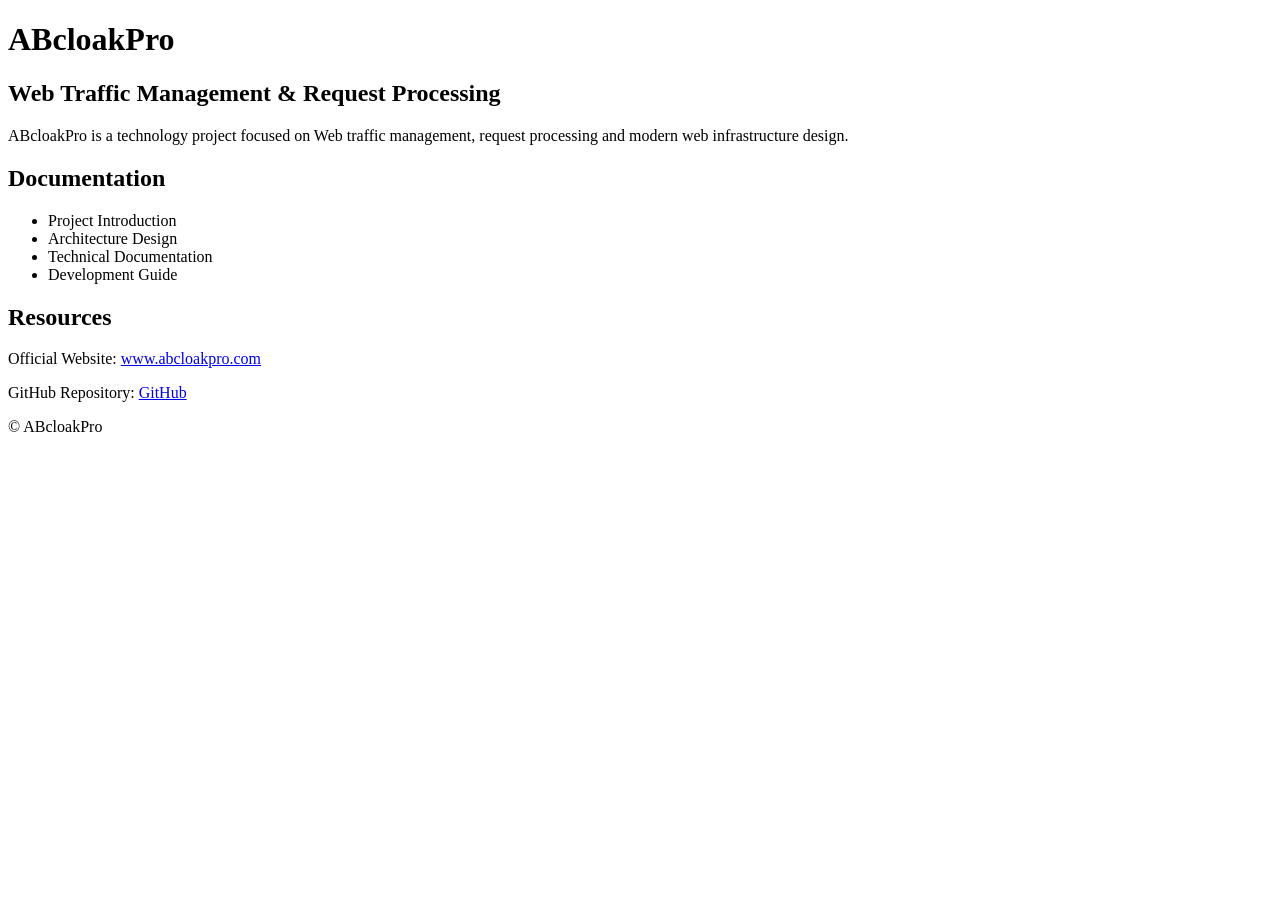
==== index.html @ ffc97513 "Commit directly to the main branch Translated HTML content from Chinese to English, updating tags an" ====
<!DOCTYPE html>
<html lang="zh-CN">
<head>
<meta charset="UTF-8">
<meta name="viewport" content="width=device-width, initial-scale=1.0">

<title>ABcloakPro Documentation</title>

<meta name="description" content="ABcloakPro official documentation. Web traffic management, request processing and modern web infrastructure.">

</head>

<body>

<h1>ABcloakPro</h1>

<h2>Web Traffic Management & Request Processing</h2>

<p>
ABcloakPro is a technology project focused on Web traffic management,
request processing and modern web infrastructure design.
</p>


<h2>Documentation</h2>

<ul>
<li>Project Introduction</li>
<li>Architecture Design</li>
<li>Technical Documentation</li>
<li>Development Guide</li>
</ul>


<h2>Resources</h2>

<p>
Official Website:
<a href="https://www.abcloakpro.com">
www.abcloakpro.com
</a>
</p>


<p>
GitHub Repository:
<a href="https://github.com/abcloakpro">
GitHub
</a>
</p>


<footer>
<p>
© ABcloakPro
</p>
</footer>


</body>
</html>
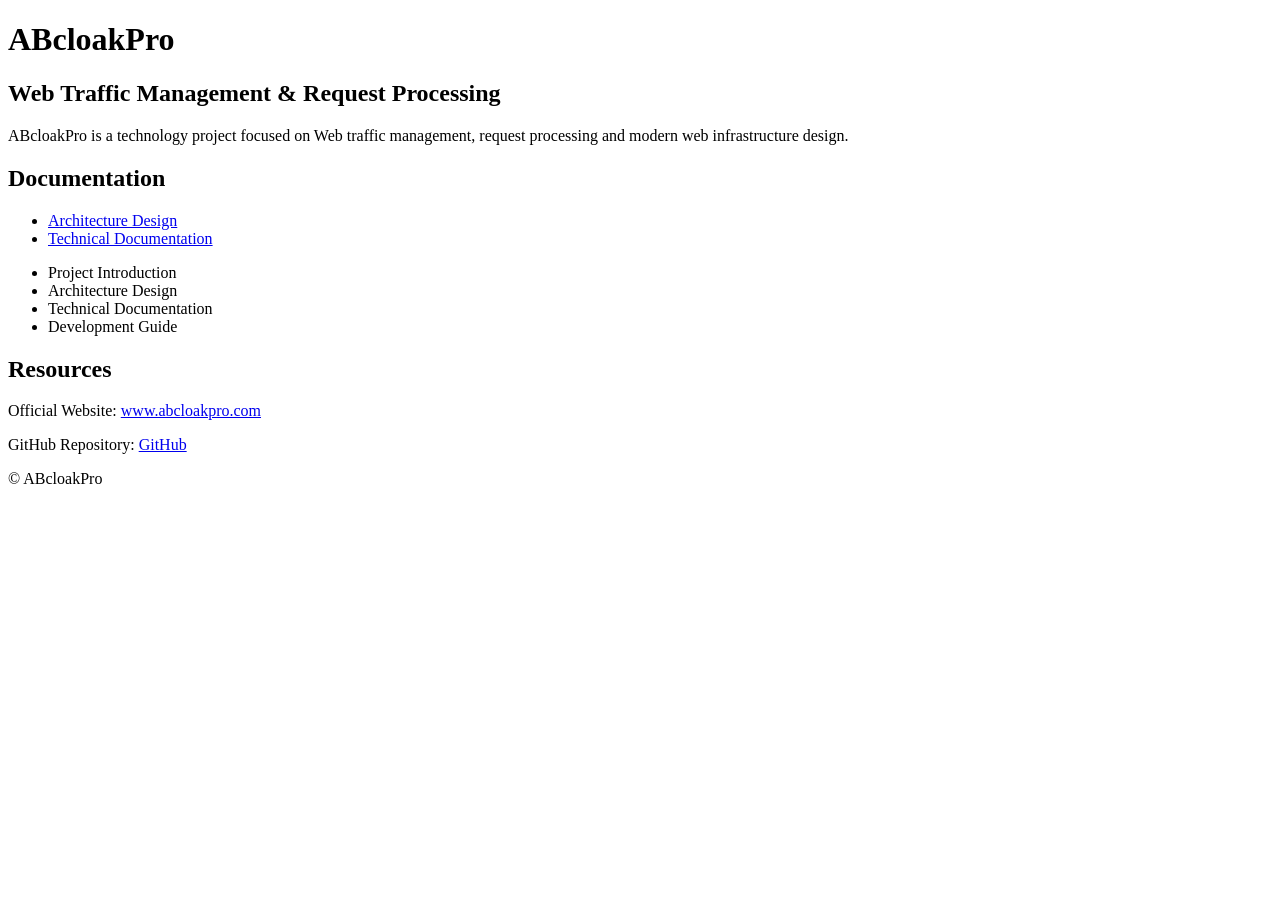
==== commit f7e4ffef: "Add links to Architecture and Technical Documentation" ====
--- a/index.html
+++ b/index.html
@@ -23,6 +23,20 @@
 
 
 <h2>Documentation</h2>
+
+<ul>
+<li>
+<a href="architecture.html">
+Architecture Design
+</a>
+</li>
+
+<li>
+<a href="documentation.html">
+Technical Documentation
+</a>
+</li>
+</ul>
 
 <ul>
 <li>Project Introduction</li>
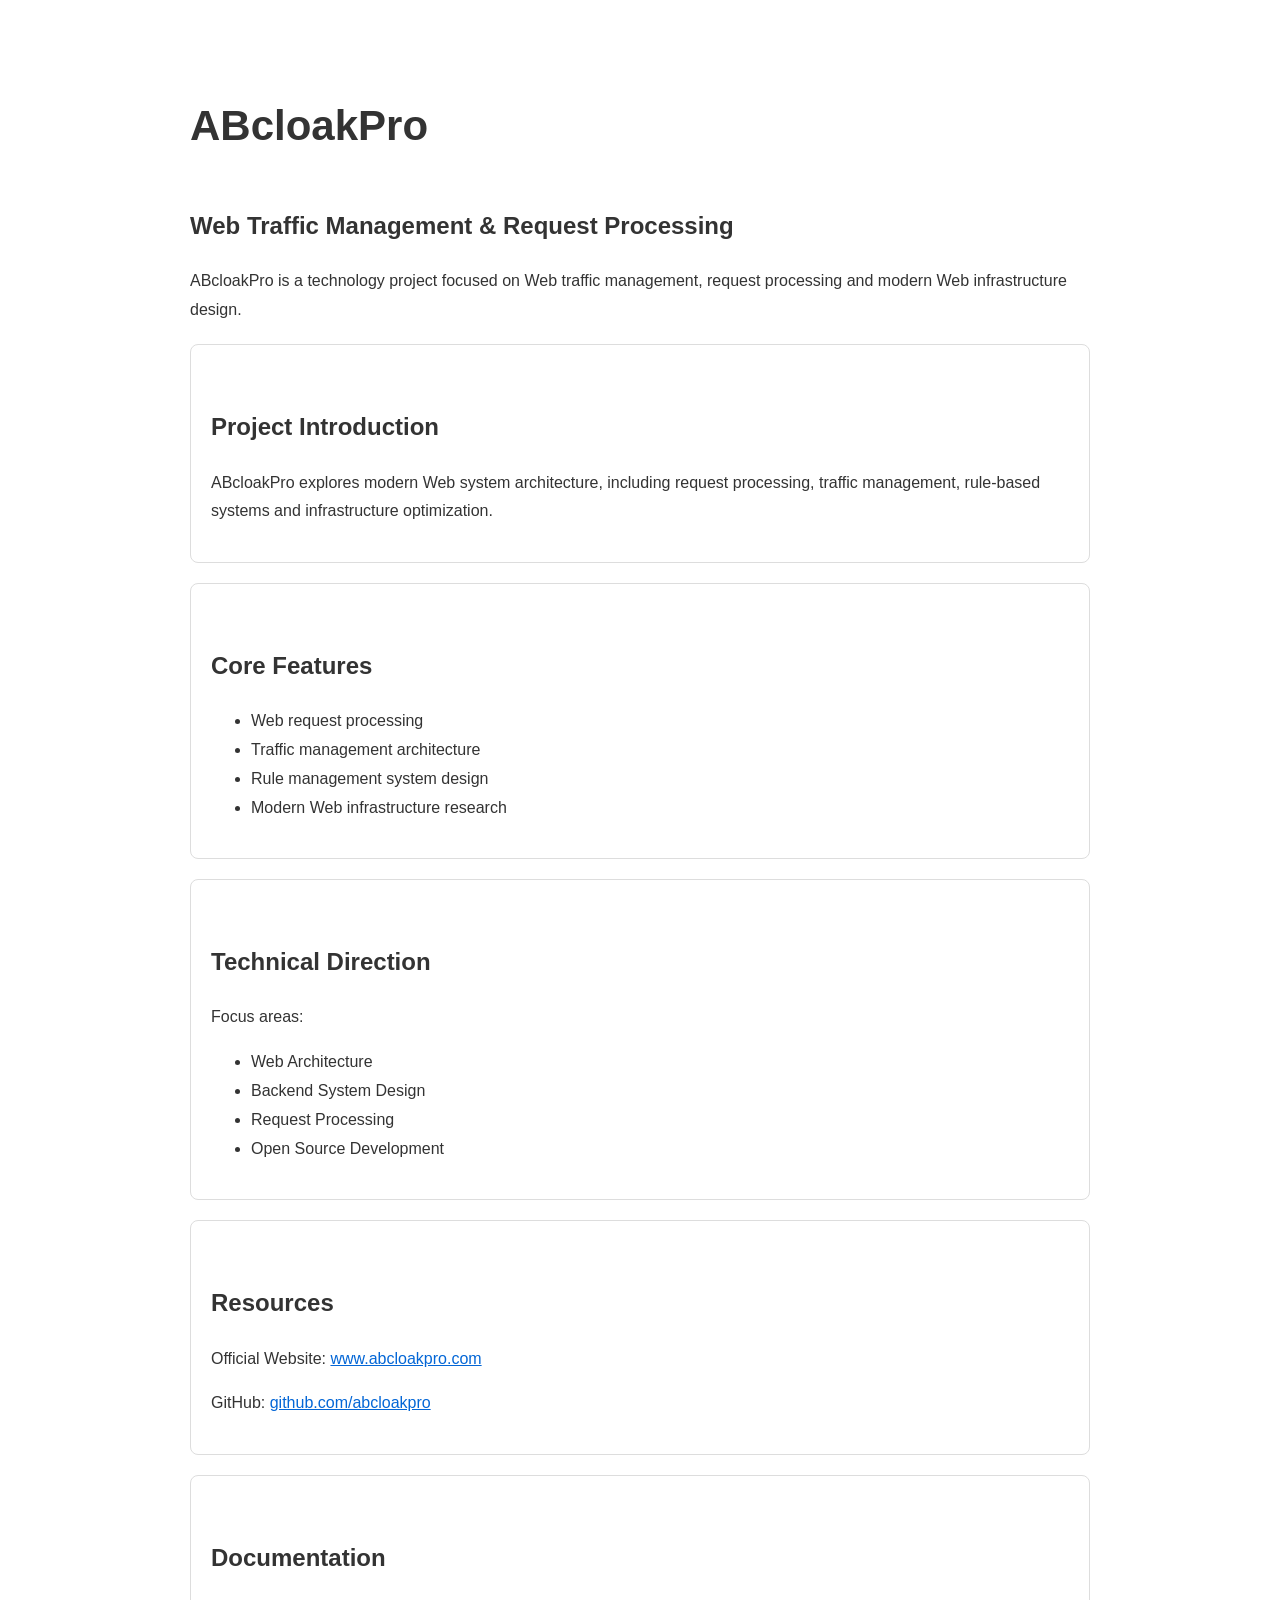
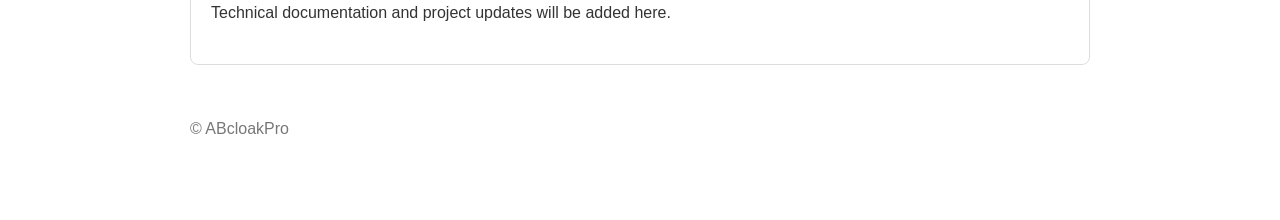
==== commit 31ac6abb: "Revise ABcloakPro documentation layout and content Updated content and structure of the ABcloakPro d" ====
--- a/index.html
+++ b/index.html
@@ -1,52 +1,161 @@
 <!DOCTYPE html>
 <html lang="zh-CN">
+
 <head>
+
 <meta charset="UTF-8">
+
 <meta name="viewport" content="width=device-width, initial-scale=1.0">
 
 <title>ABcloakPro Documentation</title>
 
 <meta name="description" content="ABcloakPro official documentation. Web traffic management, request processing and modern web infrastructure.">
 
+<style>
+
+body {
+    font-family: Arial, "Microsoft YaHei", sans-serif;
+    max-width: 900px;
+    margin: 40px auto;
+    padding: 20px;
+    line-height: 1.8;
+    color: #333;
+}
+
+h1 {
+    font-size: 42px;
+}
+
+h2 {
+    margin-top: 40px;
+}
+
+.card {
+    border: 1px solid #ddd;
+    padding: 20px;
+    margin: 20px 0;
+    border-radius: 8px;
+}
+
+a {
+    color: #0366d6;
+}
+
+footer {
+    margin-top: 50px;
+    color: #777;
+}
+
+</style>
+
 </head>
 
+
 <body>
 
+
 <h1>ABcloakPro</h1>
 
-<h2>Web Traffic Management & Request Processing</h2>
+<h2>
+Web Traffic Management & Request Processing
+</h2>
+
 
 <p>
 ABcloakPro is a technology project focused on Web traffic management,
-request processing and modern web infrastructure design.
-</p>
-
-
-<h2>Documentation</h2>
+request processing and modern Web infrastructure design.
+</p>
+
+
+
+<div class="card">
+
+<h2>
+Project Introduction
+</h2>
+
+<p>
+ABcloakPro explores modern Web system architecture,
+including request processing, traffic management,
+rule-based systems and infrastructure optimization.
+</p>
+
+</div>
+
+
+
+<div class="card">
+
+<h2>
+Core Features
+</h2>
 
 <ul>
-<li>
-<a href="architecture.html">
-Architecture Design
-</a>
-</li>
-
-<li>
-<a href="documentation.html">
-Technical Documentation
-</a>
-</li>
+
+<li>
+Web request processing
+</li>
+
+<li>
+Traffic management architecture
+</li>
+
+<li>
+Rule management system design
+</li>
+
+<li>
+Modern Web infrastructure research
+</li>
+
 </ul>
 
+</div>
+
+
+
+<div class="card">
+
+<h2>
+Technical Direction
+</h2>
+
+<p>
+
+Focus areas:
+
+</p>
+
 <ul>
-<li>Project Introduction</li>
-<li>Architecture Design</li>
-<li>Technical Documentation</li>
-<li>Development Guide</li>
+
+<li>
+Web Architecture
+</li>
+
+<li>
+Backend System Design
+</li>
+
+<li>
+Request Processing
+</li>
+
+<li>
+Open Source Development
+</li>
+
 </ul>
 
-
-<h2>Resources</h2>
+</div>
+
+
+
+<div class="card">
+
+<h2>
+Resources
+</h2>
+
 
 <p>
 Official Website:
@@ -57,19 +166,42 @@
 
 
 <p>
-GitHub Repository:
+GitHub:
 <a href="https://github.com/abcloakpro">
-GitHub
+github.com/abcloakpro
 </a>
 </p>
 
 
+</div>
+
+
+
+<div class="card">
+
+<h2>
+Documentation
+</h2>
+
+
+<p>
+Technical documentation and project updates will be added here.
+</p>
+
+
+</div>
+
+
+
 <footer>
+
 <p>
 © ABcloakPro
 </p>
+
 </footer>
 
 
 </body>
+
 </html>
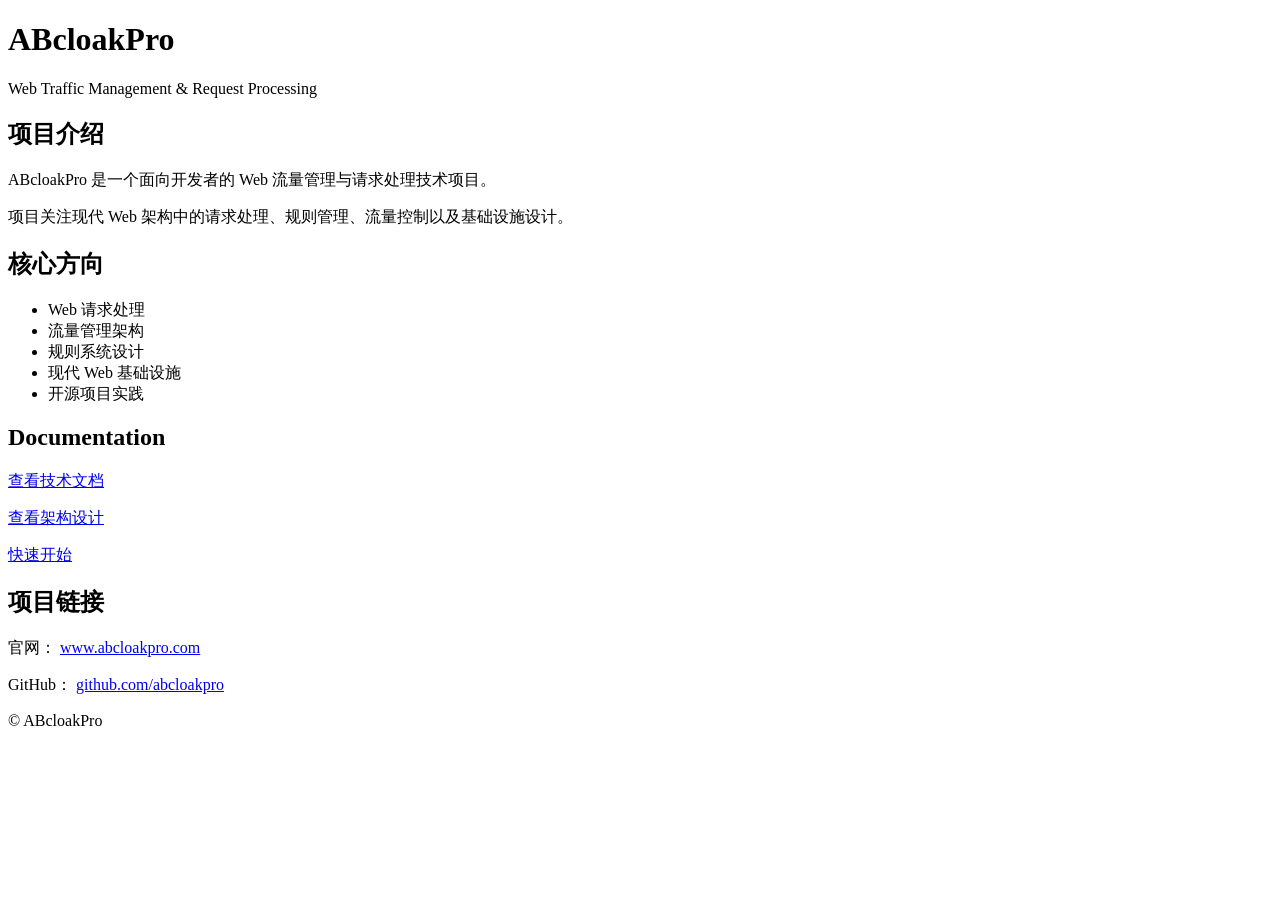
==== commit 0c574f57: "Revise HTML structure and content for ABcloakPro Updated the title and meta description for clarity." ====
--- a/index.html
+++ b/index.html
@@ -2,51 +2,14 @@
 <html lang="zh-CN">
 
 <head>
-
 <meta charset="UTF-8">
-
 <meta name="viewport" content="width=device-width, initial-scale=1.0">
 
-<title>ABcloakPro Documentation</title>
+<title>ABcloakPro | Web Traffic Management</title>
 
-<meta name="description" content="ABcloakPro official documentation. Web traffic management, request processing and modern web infrastructure.">
+<meta name="description" content="ABcloakPro official documentation website. Web traffic management, request processing and modern web infrastructure.">
 
-<style>
-
-body {
-    font-family: Arial, "Microsoft YaHei", sans-serif;
-    max-width: 900px;
-    margin: 40px auto;
-    padding: 20px;
-    line-height: 1.8;
-    color: #333;
-}
-
-h1 {
-    font-size: 42px;
-}
-
-h2 {
-    margin-top: 40px;
-}
-
-.card {
-    border: 1px solid #ddd;
-    padding: 20px;
-    margin: 20px 0;
-    border-radius: 8px;
-}
-
-a {
-    color: #0366d6;
-}
-
-footer {
-    margin-top: 50px;
-    color: #777;
-}
-
-</style>
+<link rel="stylesheet" href="assets/style.css">
 
 </head>
 
@@ -54,150 +17,118 @@
 <body>
 
 
+<header>
+
 <h1>ABcloakPro</h1>
 
-<h2>
+<p>
 Web Traffic Management & Request Processing
-</h2>
+</p>
+
+</header>
+
+
+
+<section class="card">
+
+<h2>项目介绍</h2>
+
+<p>
+ABcloakPro 是一个面向开发者的 Web 流量管理与请求处理技术项目。
+</p>
+
+<p>
+项目关注现代 Web 架构中的请求处理、规则管理、流量控制以及基础设施设计。
+</p>
+
+</section>
+
+
+
+<section class="card">
+
+<h2>核心方向</h2>
+
+<ul>
+
+<li>Web 请求处理</li>
+
+<li>流量管理架构</li>
+
+<li>规则系统设计</li>
+
+<li>现代 Web 基础设施</li>
+
+<li>开源项目实践</li>
+
+</ul>
+
+</section>
+
+
+
+<section class="card">
+
+<h2>Documentation</h2>
 
 
 <p>
-ABcloakPro is a technology project focused on Web traffic management,
-request processing and modern Web infrastructure design.
-</p>
-
-
-
-<div class="card">
-
-<h2>
-Project Introduction
-</h2>
-
-<p>
-ABcloakPro explores modern Web system architecture,
-including request processing, traffic management,
-rule-based systems and infrastructure optimization.
-</p>
-
-</div>
-
-
-
-<div class="card">
-
-<h2>
-Core Features
-</h2>
-
-<ul>
-
-<li>
-Web request processing
-</li>
-
-<li>
-Traffic management architecture
-</li>
-
-<li>
-Rule management system design
-</li>
-
-<li>
-Modern Web infrastructure research
-</li>
-
-</ul>
-
-</div>
-
-
-
-<div class="card">
-
-<h2>
-Technical Direction
-</h2>
-
-<p>
-
-Focus areas:
-
-</p>
-
-<ul>
-
-<li>
-Web Architecture
-</li>
-
-<li>
-Backend System Design
-</li>
-
-<li>
-Request Processing
-</li>
-
-<li>
-Open Source Development
-</li>
-
-</ul>
-
-</div>
-
-
-
-<div class="card">
-
-<h2>
-Resources
-</h2>
-
-
-<p>
-Official Website:
-<a href="https://www.abcloakpro.com">
-www.abcloakpro.com
+<a href="documentation.html">
+查看技术文档
 </a>
 </p>
 
 
 <p>
-GitHub:
-<a href="https://github.com/abcloakpro">
-github.com/abcloakpro
+<a href="architecture.html">
+查看架构设计
 </a>
 </p>
 
 
-</div>
+<p>
+<a href="getting-started.html">
+快速开始
+</a>
+</p>
+
+
+</section>
 
 
 
-<div class="card">
+<section class="card">
 
-<h2>
-Documentation
-</h2>
+<h2>项目链接</h2>
 
 
 <p>
-Technical documentation and project updates will be added here.
+官网：
+
+<a href="https://www.abcloakpro.com">
+www.abcloakpro.com
+</a>
+
 </p>
 
 
-</div>
+<p>
+GitHub：
+
+<a href="https://github.com/abcloakpro">
+github.com/abcloakpro
+</a>
+
+</p>
+
+
+</section>
 
 
 
 <footer>
 
-<p>
 © ABcloakPro
-</p>
 
 </footer>
 
